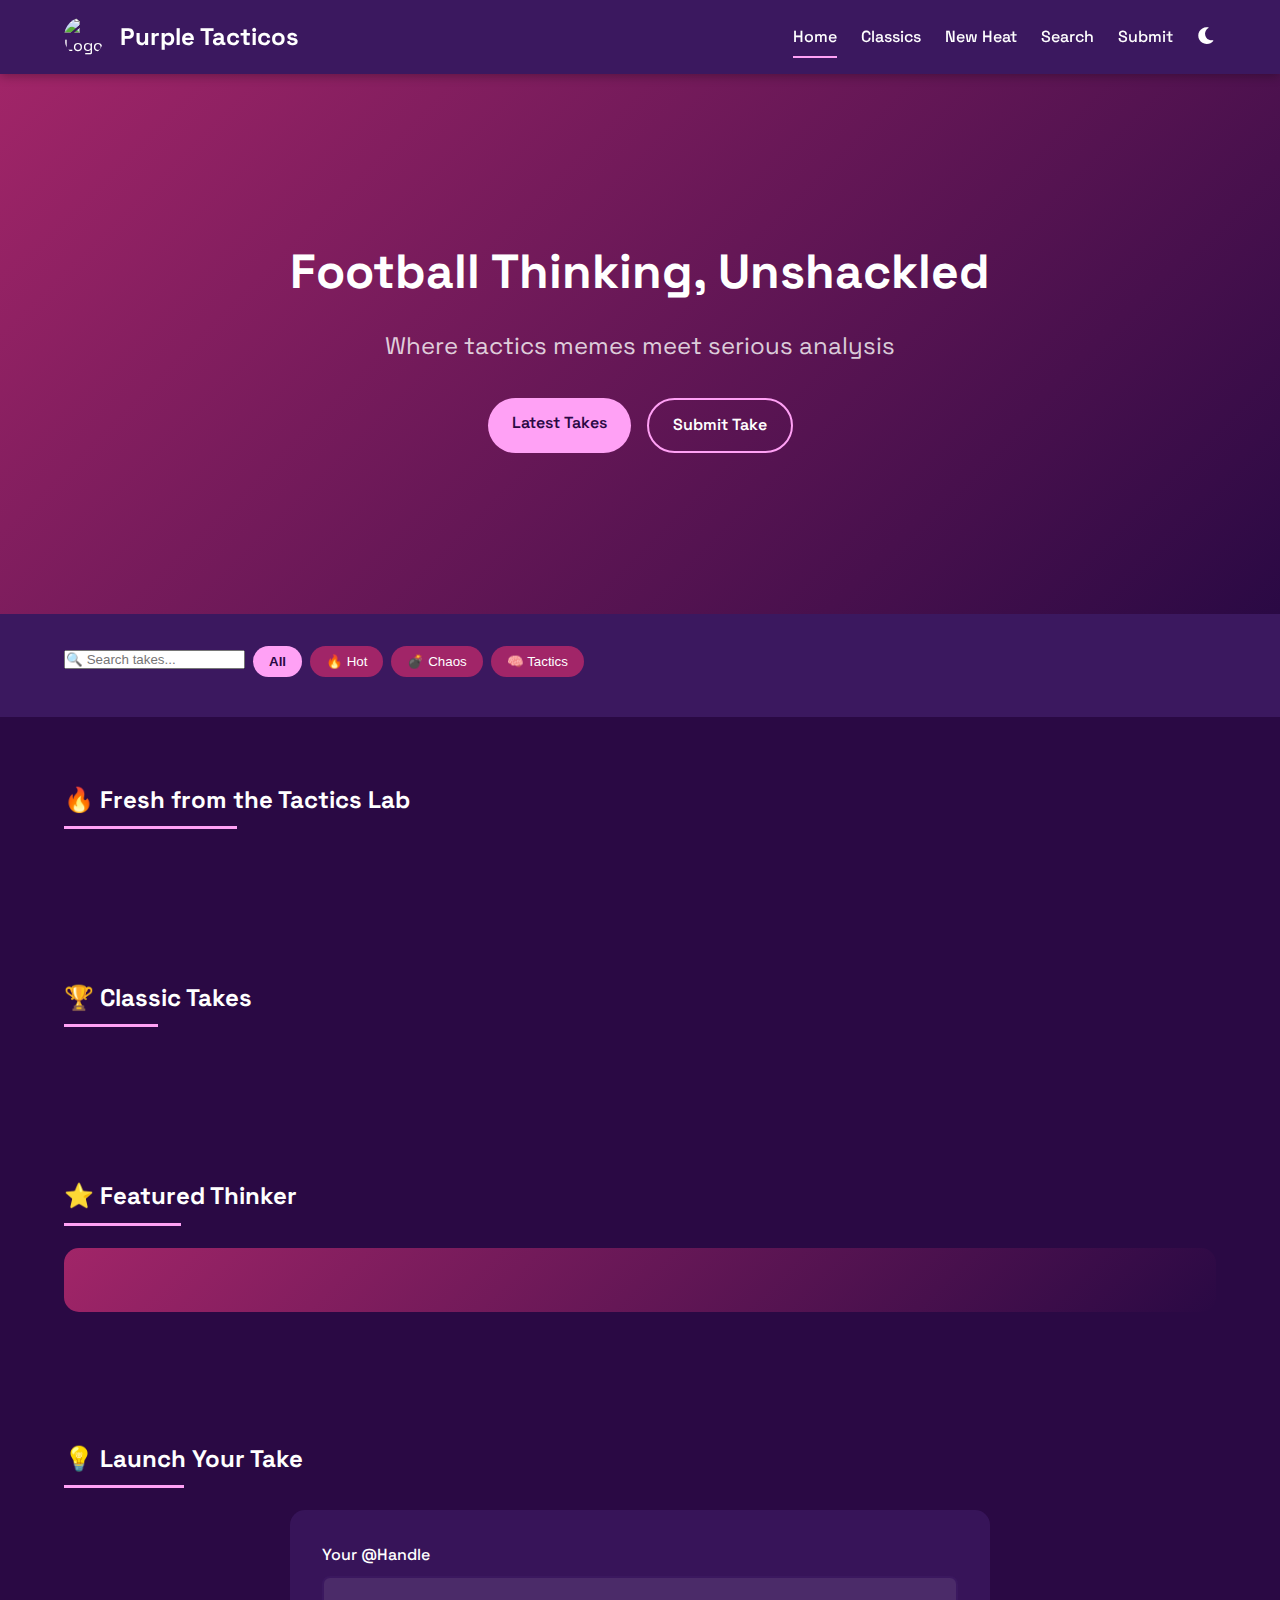
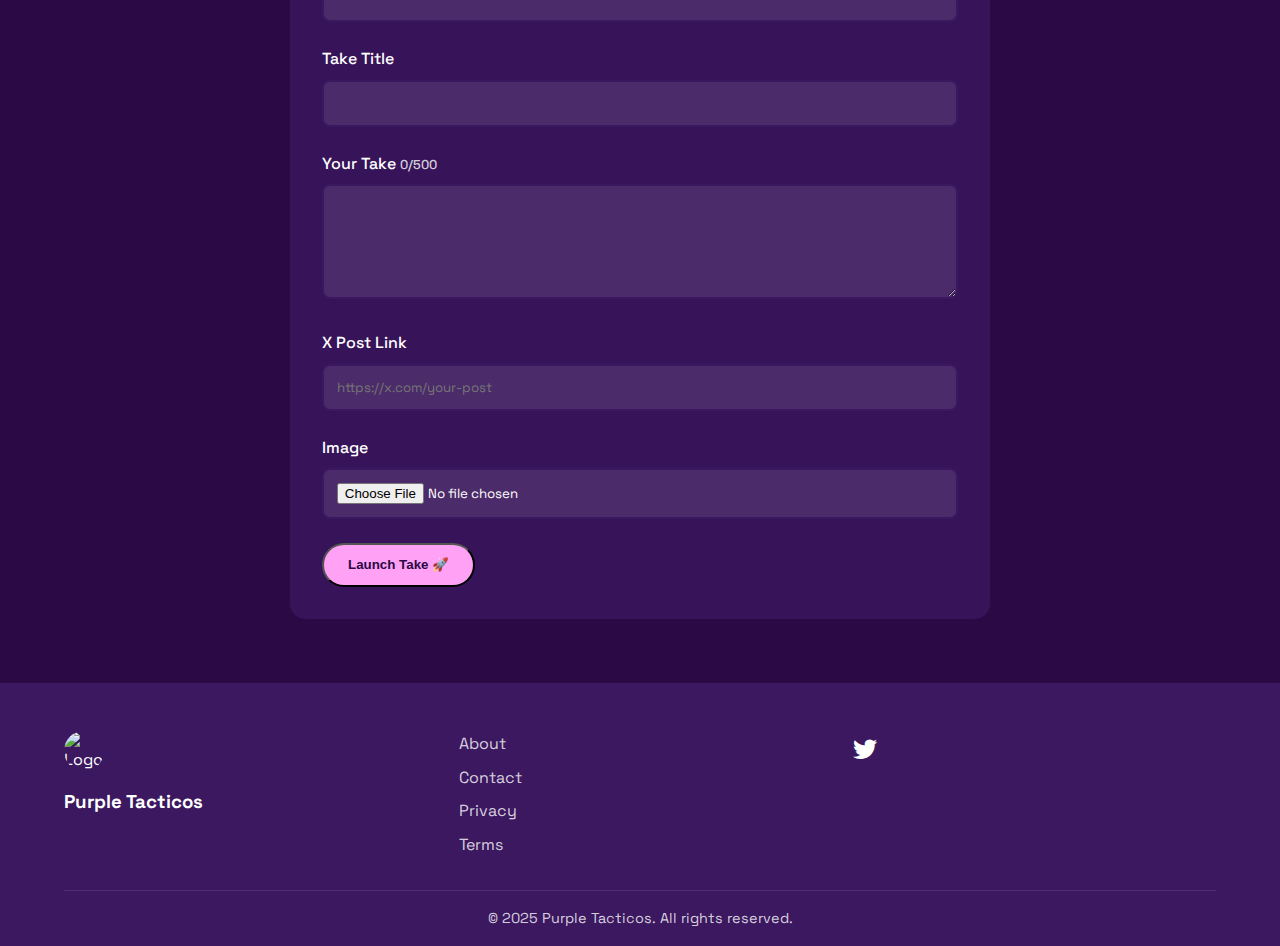
==== index.html @ e6c4b51d "💜 Initial website launch" ====
<!DOCTYPE html>
<html lang="en">
<head>
    <meta charset="UTF-8">
    <meta name="viewport" content="width=device-width, initial-scale=1.0">
    <title>Purple Tacticos | Football Thinking, Unshackled</title>
    <link rel="stylesheet" href="styles/main.css">
    <link href="https://fonts.googleapis.com/css2?family=Space+Grotesk:wght@300;400;500;600;700&display=swap" rel="stylesheet">
    <link rel="stylesheet" href="https://cdnjs.cloudflare.com/ajax/libs/font-awesome/6.0.0/css/all.min.css">
    <script src="https://cdnjs.cloudflare.com/ajax/libs/dompurify/3.0.5/purify.min.js"></script>
</head>
<body>
    <header>
        <nav class="nav-bar">
            <div class="brand">
                <img src="https://i.pinimg.com/736x/c7/92/2b/c7922bbec96f996d9eded7837d324ff2.jpg" alt="Logo" class="logo">
                <h1>Purple Tacticos</h1>
            </div>
            <div class="nav-links">
                <a href="#" class="active">Home</a>
                <a href="#old-articles">Classics</a>
                <a href="#new-heat">New Heat</a>
                <a href="search.html">Search</a>
                <a href="#submit-take">Submit</a>
                <button id="darkModeToggle" aria-label="Toggle Dark Mode">
                    <i class="fas fa-moon"></i>
                </button>
            </div>
        </nav>
    </header>
    
    <main>
        <section class="hero">
            <div class="hero-content">
                <h2>Football Thinking, Unshackled</h2>
                <p>Where tactics memes meet serious analysis</p>
                <div class="hero-buttons">
                    <a href="#new-heat" class="btn primary">Latest Takes</a>
                    <a href="#submit-take" class="btn secondary">Submit Take</a>
                </div>
            </div>
        </section>
        
        <section class="filters">
            <div class="nav-filters">
                <div class="search-bar">
                    <input type="text" id="searchInput" placeholder="🔍 Search takes...">
                </div>
                <button class="filter-btn active" data-category="all">All</button>
                <button class="filter-btn" data-category="hot">🔥 Hot</button>
                <button class="filter-btn" data-category="controversial">💣 Chaos</button>
                <button class="filter-btn" data-category="tactical">🧠 Tactics</button>
            </div>
        </section>
        
        <section id="new-heat" class="section-container">
            <h2>🔥 Fresh from the Tactics Lab</h2>
            <div id="hotTakes" class="article-grid"></div>
            <div id="hotTakesEmpty" class="empty-state">No spicy takes found! Be the first 🔥</div>
        </section>
        
        <section id="old-articles" class="section-container">
            <h2>🏆 Classic Takes</h2>
            <div id="classicTakes" class="article-grid"></div>
            <div id="classicTakesEmpty" class="empty-state">No legendary takes yet. Make history! 🏆</div>
        </section>
        
        <section id="featured-thinker" class="section-container">
            <h2>⭐ Featured Thinker</h2>
            <div class="featured-thinker"></div>
        </section>
        
        <section id="submit-take" class="section-container">
            <h2>💡 Launch Your Take</h2>
            <form class="take-form">
                <div class="form-group">
                    <label for="takeName">Your @Handle</label>
                    <input type="text" id="takeName" required>
                </div>
                <div class="form-group">
                    <label for="takeTitle">Take Title</label>
                    <input type="text" id="takeTitle" required>
                </div>
                <div class="form-group">
                    <label for="takeContent">Your Take <span id="charCount" class="char-counter">0/500</span></label>
                    <textarea id="takeContent" rows="5" required maxlength="500"></textarea>
                </div>
                <div class="form-group">
                    <label for="xPostLink">X Post Link</label>
                    <input type="url" id="xPostLink" placeholder="https://x.com/your-post">
                </div>
                <div class="form-group">
                    <label for="takeImage">Image</label>
                    <input type="file" id="takeImage" accept="image/*">
                    <div class="image-preview-container"></div>
                </div>
                <button type="submit" class="btn primary">Launch Take 🚀</button>
            </form>
        </section>
    </main>

    <div id="toast" class="toast-hidden">Take launched! 🚀</div>

    <footer>
        <div class="footer-content">
            <div class="footer-brand">
                <img src="https://i.pinimg.com/736x/c7/92/2b/c7922bbec96f996d9eded7837d324ff2.jpg" alt="Logo" class="logo">
                <h3>Purple Tacticos</h3>
            </div>
            <div class="footer-links">
                <a href="#">About</a>
                <a href="#">Contact</a>
                <a href="#">Privacy</a>
                <a href="#">Terms</a>
            </div>
            <div class="social-links">
                <a href="#" aria-label="Twitter"><i class="fab fa-twitter"></i></a>
            </div>
        </div>
        <div class="copyright">
            <p>&copy; 2025 Purple Tacticos. All rights reserved.</p>
        </div>
    </footer>

    <script src="scripts/app.js"></script>
    <script async src="https://platform.twitter.com/widgets.js" charset="utf-8"></script>
</body>
</html>
---- styles/main.css ----
:root {
    --purple-dark: #2A0944;
    --purple-medium: #3B185F;
    --purple-accent: #A12568;
    --neon-pink: #FFA1F5;
    --text-primary: #FFFFFF;
    --text-secondary: rgba(255, 255, 255, 0.8);
    --card-bg: rgba(59, 24, 95, 0.8);
    --font-main: 'Space Grotesk', sans-serif;
    --transition: all 0.3s ease;
}

* {
    margin: 0;
    padding: 0;
    box-sizing: border-box;
}

body {
    font-family: var(--font-main);
    background: var(--purple-dark);
    color: var(--text-primary);
    line-height: 1.6;
}

/* Header Styles */
.nav-bar {
    display: flex;
    justify-content: space-between;
    align-items: center;
    padding: 1rem 5%;
    background: var(--purple-medium);
    position: sticky;
    top: 0;
    z-index: 1000;
    box-shadow: 0 2px 10px rgba(0, 0, 0, 0.3);
}

.brand {
    display: flex;
    align-items: center;
    gap: 1rem;
}

.logo {
    width: 40px;
    height: 40px;
    border-radius: 50%;
    object-fit: cover;
}

.brand h1 {
    font-size: 1.5rem;
    font-weight: 700;
}

.nav-links {
    display: flex;
    align-items: center;
    gap: 1.5rem;
}

.nav-links a {
    color: var(--text-primary);
    text-decoration: none;
    font-weight: 500;
    transition: var(--transition);
    position: relative;
    padding: 0.5rem 0;
}

.nav-links a:after {
    content: '';
    position: absolute;
    bottom: 0;
    left: 0;
    width: 0;
    height: 2px;
    background: var(--neon-pink);
    transition: var(--transition);
}

.nav-links a:hover:after, 
.nav-links a.active:after {
    width: 100%;
}

#darkModeToggle {
    background: transparent;
    border: none;
    color: var(--text-primary);
    cursor: pointer;
    font-size: 1.2rem;
}

/* Hero Section */
.hero {
    height: 60vh;
    background: linear-gradient(135deg, var(--purple-accent) 0%, var(--purple-dark) 100%);
    display: flex;
    align-items: center;
    justify-content: center;
    text-align: center;
    padding: 2rem;
}

.hero-content h2 {
    font-size: 3rem;
    margin-bottom: 1rem;
}

.hero-content p {
    font-size: 1.5rem;
    margin-bottom: 2rem;
    color: var(--text-secondary);
}

.hero-buttons {
    display: flex;
    justify-content: center;
    gap: 1rem;
}

/* Button Styles */
.btn {
    padding: 0.8rem 1.5rem;
    border-radius: 30px;
    text-decoration: none;
    font-weight: 600;
    transition: var(--transition);
    display: inline-block;
}

.btn.primary {
    background: var(--neon-pink);
    color: var(--purple-dark);
}

.btn.secondary {
    background: transparent;
    color: var(--text-primary);
    border: 2px solid var(--neon-pink);
}

.btn:hover {
    transform: translateY(-3px);
    box-shadow: 0 5px 15px rgba(0, 0, 0, 0.3);
}

/* Section Styling */
.section-container {
    padding: 4rem 5%;
}

.section-container h2 {
    margin-bottom: 2rem;
    position: relative;
    display: inline-block;
}

.section-container h2:after {
    content: '';
    position: absolute;
    bottom: -10px;
    left: 0;
    width: 50%;
    height: 3px;
    background: var(--neon-pink);
}

/* Filters */
.filters {
    padding: 2rem 5%;
    background: var(--purple-medium);
}

.filters h3 {
    margin-bottom: 1rem;
}

.nav-filters {
    display: flex;
    gap: 0.5rem;
    overflow-x: auto;
    padding-bottom: 0.5rem;
}

.filter-btn {
    background: var(--purple-accent);
    color: var(--text-primary);
    border: none;
    padding: 0.5rem 1rem;
    border-radius: 20px;
    cursor: pointer;
    white-space: nowrap;
    transition: var(--transition);
}

.filter-btn.active {
    background: var(--neon-pink);
    color: var(--purple-dark);
    font-weight: bold;
}

/* Article Grid */
.article-grid {
    display: grid;
    grid-template-columns: repeat(auto-fill, minmax(300px, 1fr));
    gap: 2rem;
}

.article-card {
    background: var(--card-bg);
    border-radius: 15px;
    overflow: hidden;
    transition: var(--transition);
    box-shadow: 0 5px 15px rgba(0, 0, 0, 0.2);
}

.article-card:hover {
    transform: translateY(-5px);
    box-shadow: 0 10px 20px rgba(0, 0, 0, 0.3);
}

.article-image {
    width: 100%;
    height: 200px;
    object-fit: cover;
}

.article-content {
    padding: 1.5rem;
}

.article-title {
    font-size: 1.5rem;
    margin-bottom: 0.5rem;
}

.article-excerpt {
    color: var(--text-secondary);
    margin-bottom: 1rem;
}

.article-meta {
    display: flex;
    justify-content: space-between;
    align-items: center;
    font-size: 0.9rem;
    color: var(--text-secondary);
}

/* Hot Take Meter */
.hot-take-meter {
    height: 8px;
    background: rgba(255, 255, 255, 0.2);
    border-radius: 4px;
    margin-top: 0.5rem;
    cursor: pointer;
    position: relative;
}

.score-bar {
    height: 100%;
    background: var(--neon-pink);
    border-radius: 4px;
    transition: width 0.3s ease;
}

.hot-take-meter.voted {
    cursor: not-allowed;
}

.hot-take-score {
    position: absolute;
    top: -20px;
    right: 0;
    font-size: 0.8rem;
    color: var(--neon-pink);
}

/* Featured Thinker */
.featured-thinker {
    background: linear-gradient(135deg, var(--purple-accent) 0%, var(--purple-dark) 100%);
    padding: 2rem;
    border-radius: 15px;
    display: grid;
    grid-template-columns: 1fr 3fr;
    gap: 2rem;
    align-items: center;
}

.thinker-image {
    width: 150px;
    height: 150px;
    border-radius: 50%;
    object-fit: cover;
    border: 3px solid var(--neon-pink);
}

.thinker-content h3 {
    font-size: 1.8rem;
    margin-bottom: 0.5rem;
}

.thinker-bio {
    margin-bottom: 1rem;
    color: var(--text-secondary);
}

.social-handle {
    color: var(--neon-pink);
    font-weight: 500;
}

/* Form Styling */
.take-form {
    background: var(--card-bg);
    padding: 2rem;
    border-radius: 15px;
    max-width: 700px;
    margin: 0 auto;
}

.form-group {
    margin-bottom: 1.5rem;
}

.form-group label {
    display: block;
    margin-bottom: 0.5rem;
    font-weight: 500;
}

.form-group input,
.form-group textarea {
    width: 100%;
    padding: 0.8rem;
    border-radius: 8px;
    border: 2px solid var(--purple-medium);
    background: rgba(255, 255, 255, 0.1);
    color: var(--text-primary);
    font-family: var(--font-main);
}

.form-group input:focus,
.form-group textarea:focus {
    outline: none;
    border-color: var(--neon-pink);
}

/* Footer */
footer {
    background: var(--purple-medium);
    padding: 3rem 5% 1rem;
}

.footer-content {
    display: grid;
    grid-template-columns: repeat(auto-fit, minmax(200px, 1fr));
    gap: 2rem;
    margin-bottom: 2rem;
}

.footer-brand {
    display: flex;
    flex-direction: column;
    align-items: flex-start;
    gap: 1rem;
}

.footer-links {
    display: flex;
    flex-direction: column;
    gap: 0.5rem;
}

.footer-links a {
    color: var(--text-secondary);
    text-decoration: none;
    transition: var(--transition);
}

.footer-links a:hover {
    color: var(--neon-pink);
}

.social-links {
    display: flex;
    gap: 1rem;
}

.social-links a {
    color: var(--text-primary);
    font-size: 1.5rem;
    transition: var(--transition);
}

.social-links a:hover {
    color: var(--neon-pink);
    transform: translateY(-3px);
}

.copyright {
    text-align: center;
    padding-top: 1rem;
    border-top: 1px solid rgba(255, 255, 255, 0.1);
    color: var(--text-secondary);
    font-size: 0.9rem;
}

/* Light Mode */
body.light-mode {
    --purple-dark: #f0e6fa;
    --purple-medium: #dac3f8;
    --purple-accent: #A12568;
    --neon-pink: #A12568;
    --text-primary: #2A0944;
    --text-secondary: rgba(42, 9, 68, 0.8);
    --card-bg: rgba(218, 195, 248, 0.8);
}

/* Search Page Specific */
.search-page .hero {
    height: 40vh;
}

.advanced-search {
    max-width: 800px;
    margin: 0 auto;
}

.search-filters {
    display: grid;
    grid-template-columns: repeat(auto-fit, minmax(200px, 1fr));
    gap: 1rem;
    margin-top: 1rem;
}

.search-filters select {
    width: 100%;
    padding: 0.8rem;
    border-radius: 8px;
    background: var(--card-bg);
    color: var(--text-primary);
    border: 2px solid var(--purple-accent);
}

.loading-spinner {
    display: none;
    width: 40px;
    height: 40px;
    border: 4px solid var(--neon-pink);
    border-top-color: transparent;
    border-radius: 50%;
    animation: spin 1s linear infinite;
    margin: 2rem auto;
}

@keyframes spin {
    to { transform: rotate(360deg); }
}

/* Enhanced Tweet Embed */
.twitter-tweet {
    margin: 1rem 0 !important;
    width: 100% !important;
}

/* Image Upload Preview */
.image-preview-container {
    position: relative;
    margin: 1rem 0;
}

.image-preview {
    max-width: 100%;
    border-radius: 8px;
    border: 2px dashed var(--neon-pink);
}

.remove-image {
    position: absolute;
    top: 10px;
    right: 10px;
    background: var(--neon-pink);
    color: var(--purple-dark);
    border: none;
    border-radius: 50%;
    width: 24px;
    height: 24px;
    cursor: pointer;
    font-weight: bold;
}

/* Empty states */
.empty-state {
    text-align: center;
    padding: 2rem;
    color: var(--text-secondary);
    font-style: italic;
    display: none;
}

.char-counter {
    font-size: 0.8rem;
    text-align: right;
    color: var(--text-secondary);
}

/* Toast Notifications */
#toast {
    position: fixed;
    bottom: 20px;
    left: 50%;
    transform: translateX(-50%);
    background: var(--neon-pink);
    color: var(--purple-dark);
    padding: 1rem 2rem;
    border-radius: 30px;
    font-weight: 600;
    box-shadow: 0 5px 15px rgba(0,0,0,0.3);
    opacity: 0;
    transition: opacity 0.3s ease;
    z-index: 1000;
}

#toast.toast-hidden {
    opacity: 0;
    pointer-events: none;
}

/* Mobile Responsive */
@media (max-width: 768px) {
    .nav-bar {
        flex-direction: column;
        padding: 1rem;
    }
    
    .brand {
        margin-bottom: 1rem;
    }
    
    .nav-links {
        width: 100%;
        justify-content: space-between;
    }
    
    .hero-content h2 {
        font-size: 2rem;
    }
    
    .hero-content p {
        font-size: 1.2rem;
    }
    
    .featured-thinker {
        grid-template-columns: 1fr;
        text-align: center;
    }
    
    .thinker-image {
        margin: 0 auto;
    }

    .search-filters {
        grid-template-columns: 1fr;
    }
}
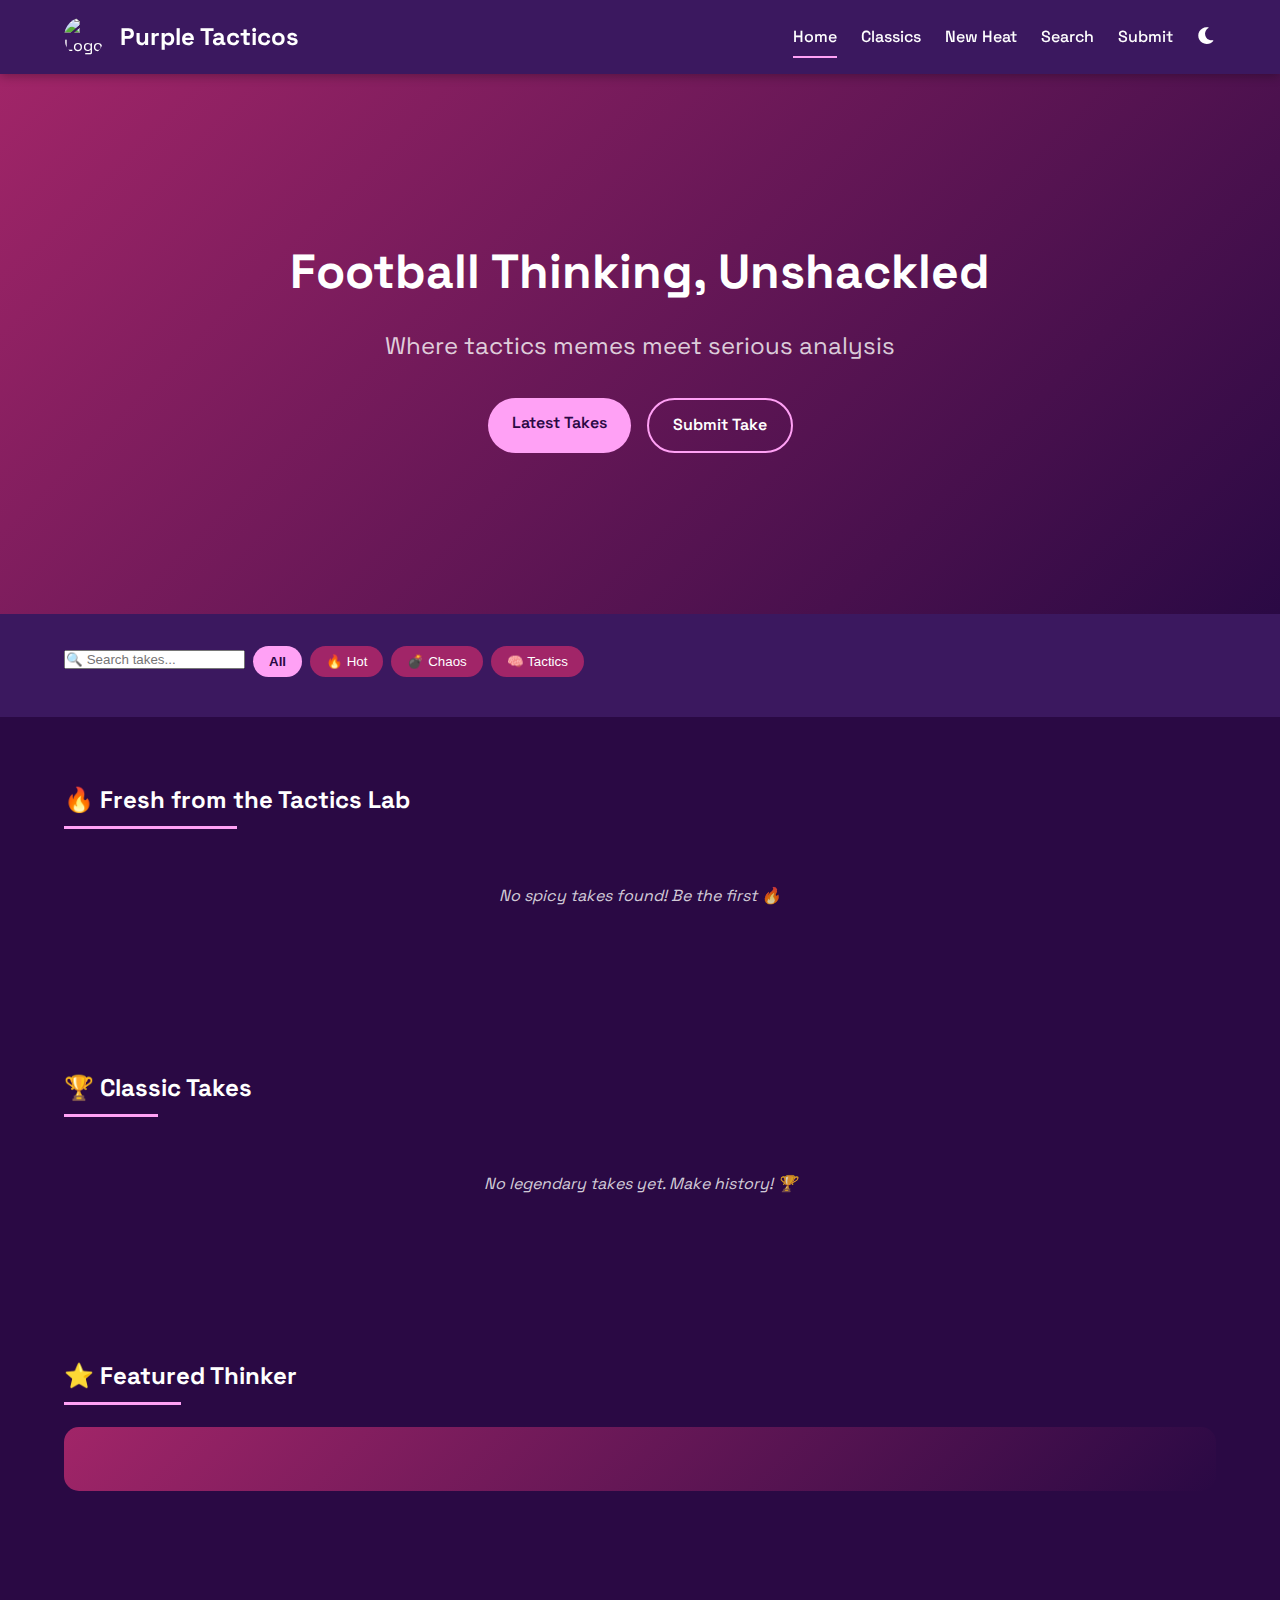
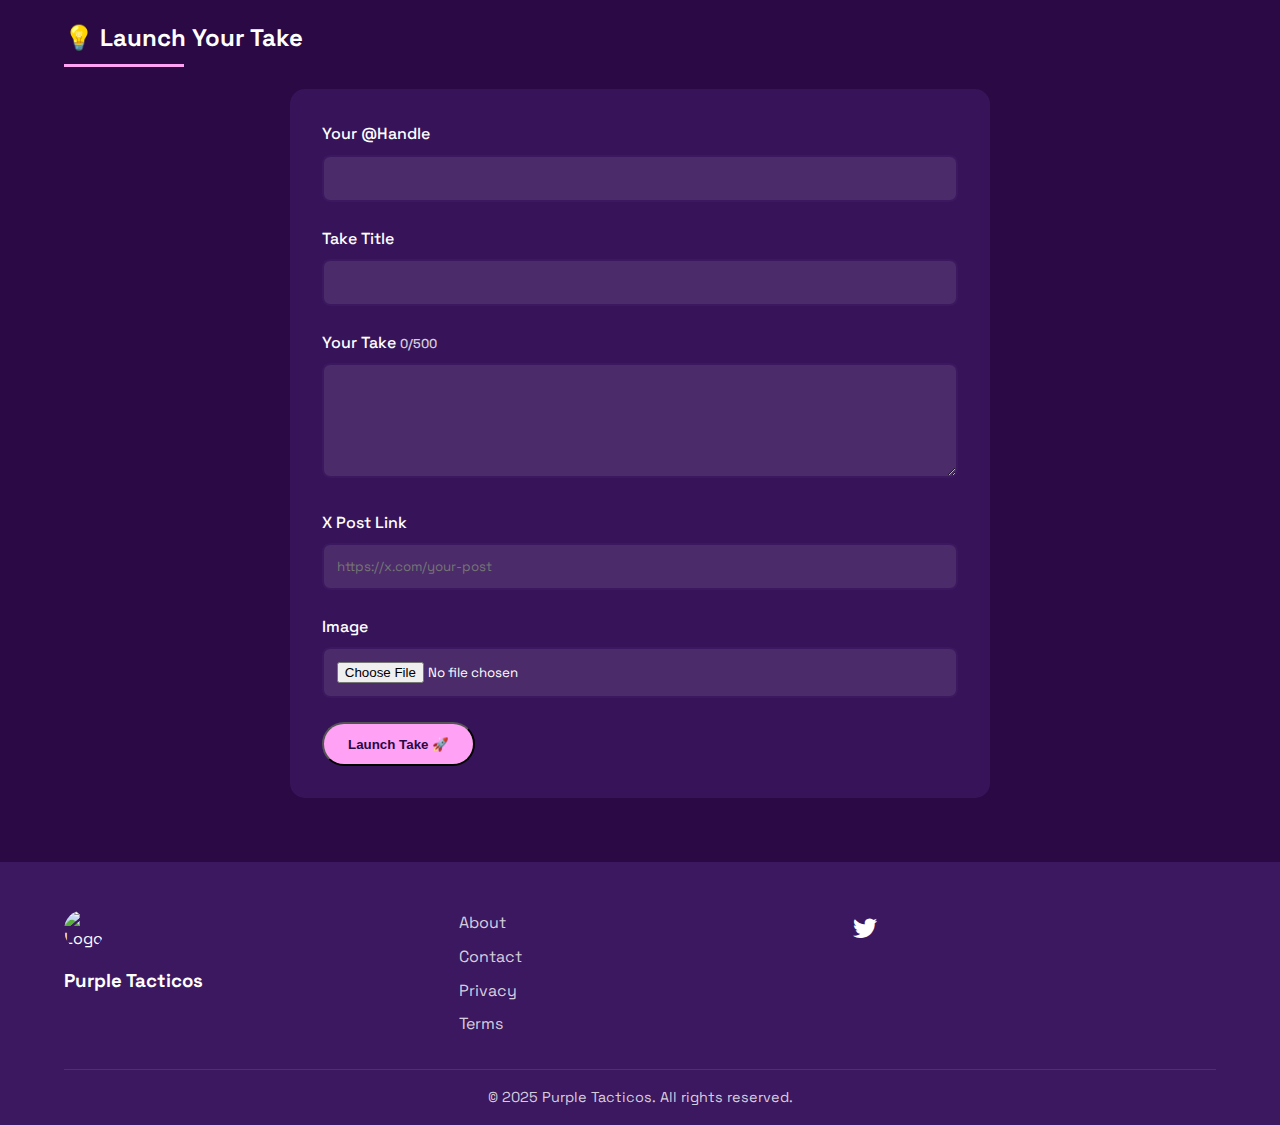
==== commit ce242be9: "Update index.html" ====
--- a/index.html
+++ b/index.html
@@ -8,6 +8,12 @@
     <link href="https://fonts.googleapis.com/css2?family=Space+Grotesk:wght@300;400;500;600;700&display=swap" rel="stylesheet">
     <link rel="stylesheet" href="https://cdnjs.cloudflare.com/ajax/libs/font-awesome/6.0.0/css/all.min.css">
     <script src="https://cdnjs.cloudflare.com/ajax/libs/dompurify/3.0.5/purify.min.js"></script>
+    <script src="https://cdn.jsdelivr.net/npm/@supabase/supabase-js@2"></script>
+<script>
+  const SUPABASE_URL = 'YOUR_SUPABASE_URL';
+  const SUPABASE_KEY = 'YOUR_SUPABASE_ANON_KEY';
+  const supabase = createClient(SUPABASE_URL, SUPABASE_KEY);
+</script>
 </head>
 <body>
     <header>
@@ -114,7 +120,9 @@
                 <a href="#">Terms</a>
             </div>
             <div class="social-links">
-                <a href="#" aria-label="Twitter"><i class="fab fa-twitter"></i></a>
+                <a href="https://twitter.com/PurpleTacticos" aria-label="Twitter" target="_blank" rel="noopener noreferrer">
+  <i class="fab fa-twitter"></i>
+</a>
             </div>
         </div>
         <div class="copyright">
@@ -125,4 +133,4 @@
     <script src="scripts/app.js"></script>
     <script async src="https://platform.twitter.com/widgets.js" charset="utf-8"></script>
 </body>
-</html>+</html>
--- a/styles/main.css
+++ b/styles/main.css
@@ -566,4 +566,28 @@
     .search-filters {
         grid-template-columns: 1fr;
     }
+
+    /* Add to existing styles */
+.hot-take-meter {
+    cursor: pointer;
+    transition: transform 0.2s;
+  }
+  
+  .hot-take-meter:hover {
+    transform: scale(1.05);
+  }
+  
+  .hot-take-meter.voted {
+    cursor: not-allowed;
+    opacity: 0.7;
+  }
+  
+  /* Add to empty states */
+  .empty-state {
+    display: none;
+    padding: 2rem;
+    text-align: center;
+    color: var(--text-secondary);
+    font-style: italic;
+  }
 }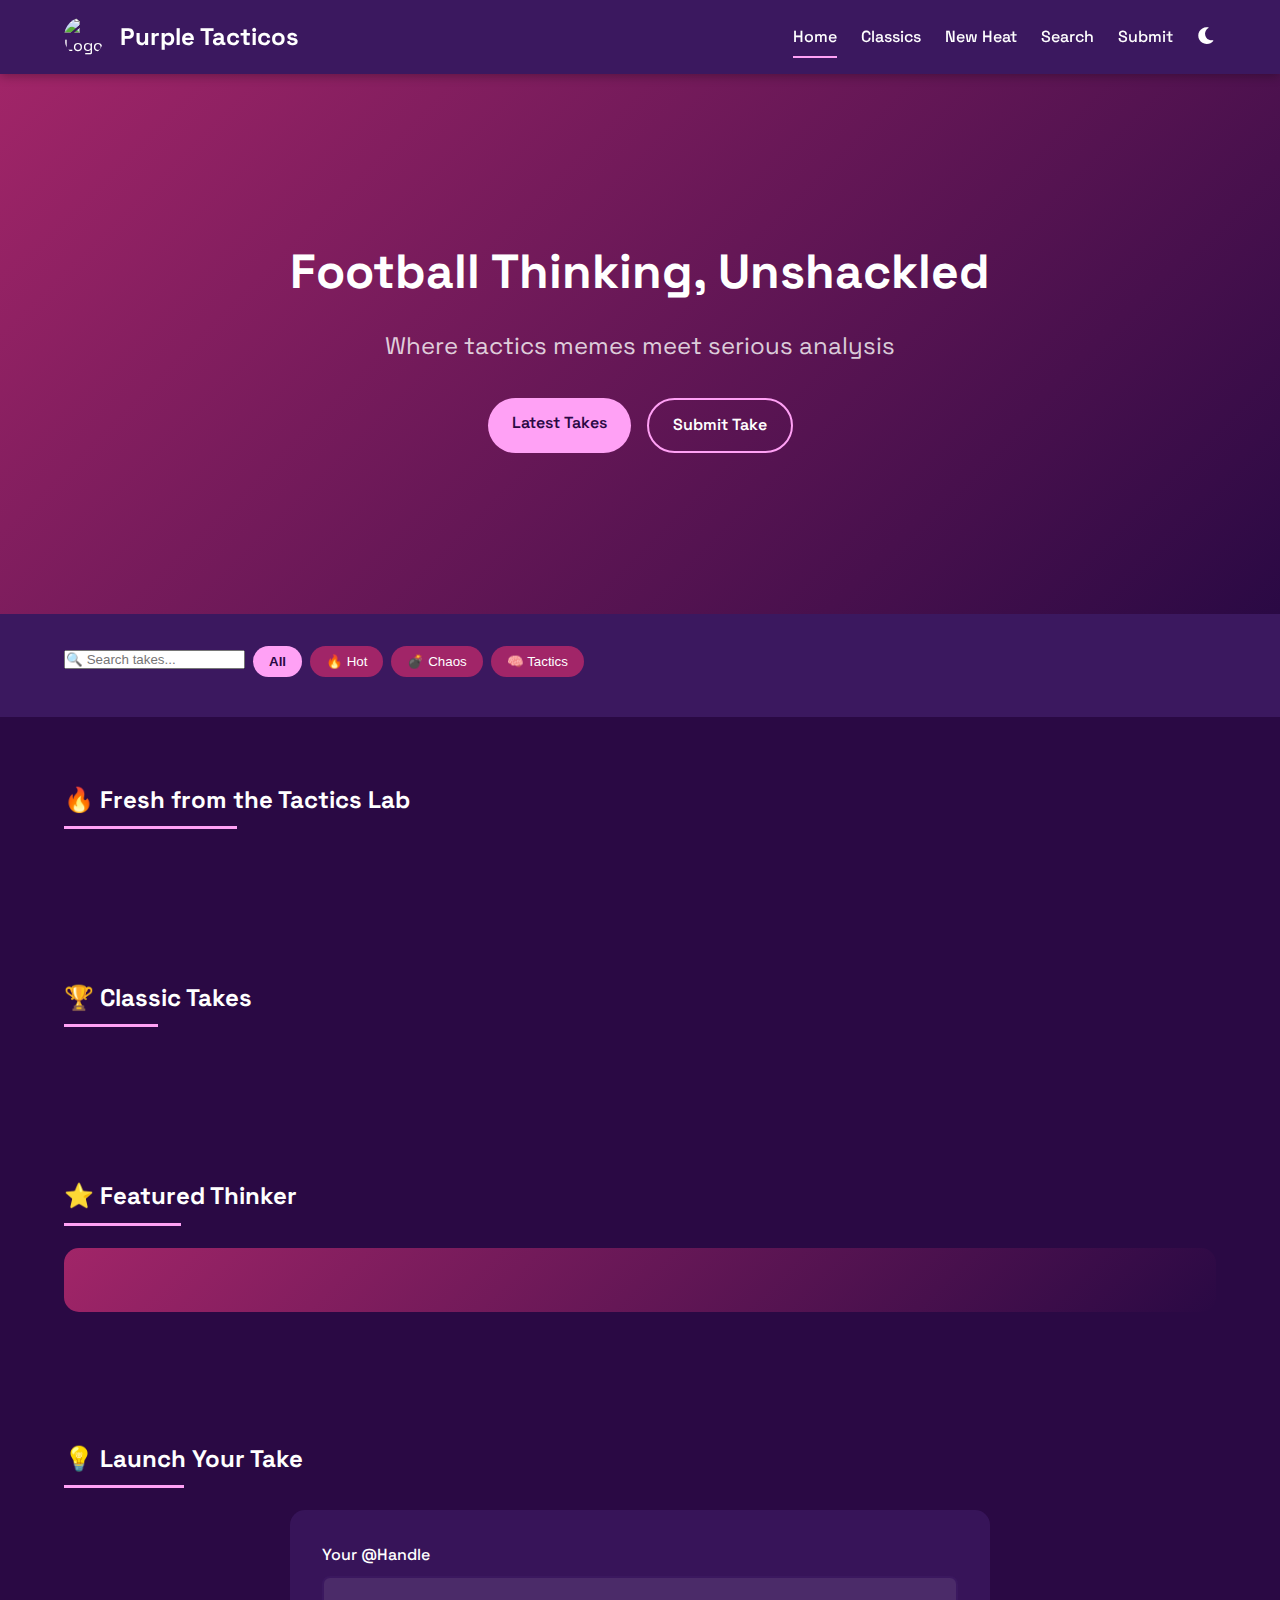
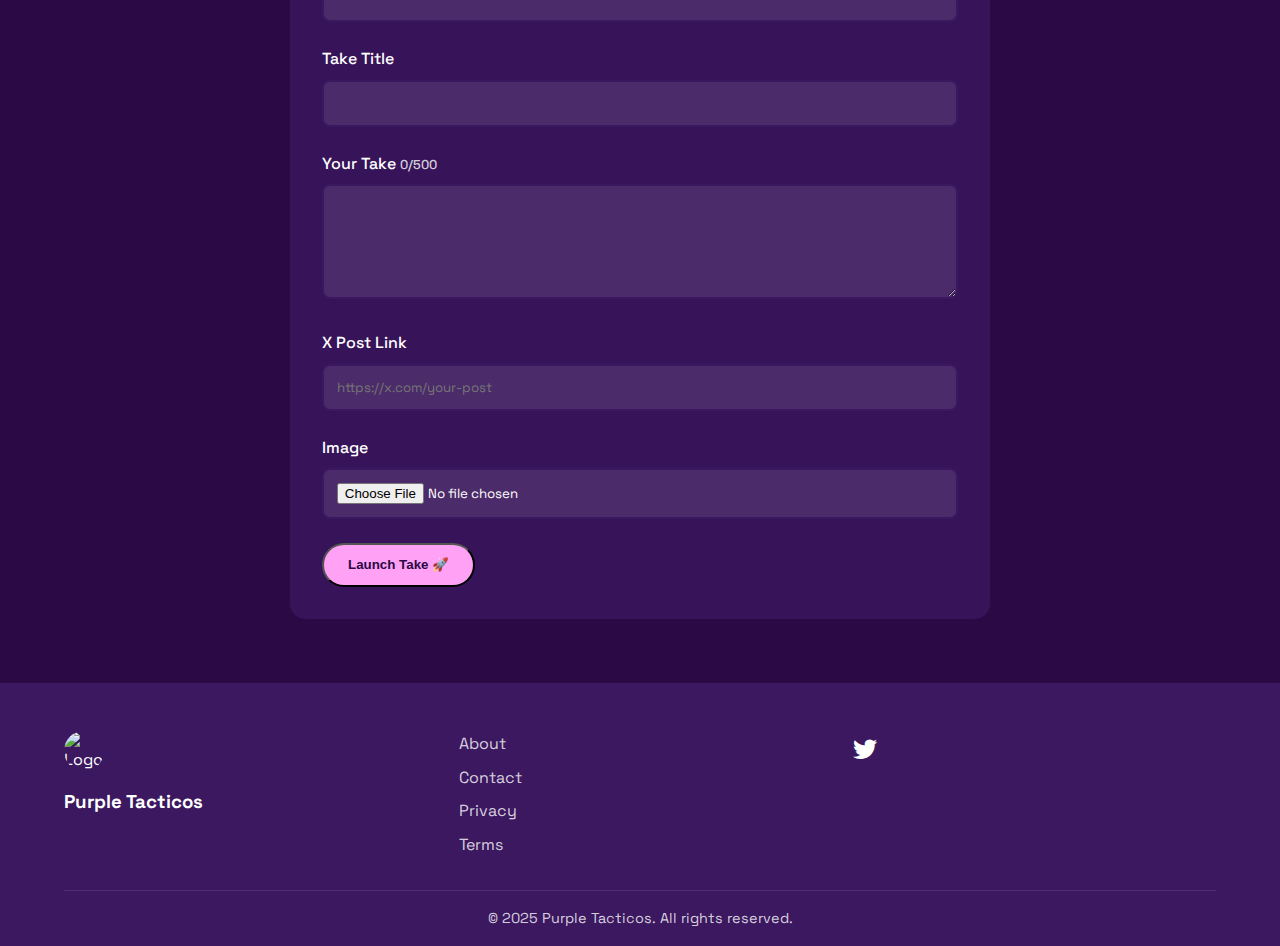
==== commit 107ae898: "Update index.html" ====
--- a/index.html
+++ b/index.html
@@ -8,10 +8,10 @@
     <link href="https://fonts.googleapis.com/css2?family=Space+Grotesk:wght@300;400;500;600;700&display=swap" rel="stylesheet">
     <link rel="stylesheet" href="https://cdnjs.cloudflare.com/ajax/libs/font-awesome/6.0.0/css/all.min.css">
     <script src="https://cdnjs.cloudflare.com/ajax/libs/dompurify/3.0.5/purify.min.js"></script>
-    <script src="https://cdn.jsdelivr.net/npm/@supabase/supabase-js@2"></script>
+     <script src="https://cdn.jsdelivr.net/npm/@supabase/supabase-js@2"></script>
 <script>
-  const SUPABASE_URL = 'YOUR_SUPABASE_URL';
-  const SUPABASE_KEY = 'YOUR_SUPABASE_ANON_KEY';
+  const SUPABASE_URL = 'https://zlgdklqjaomnlfteairf.supabase.co';
+  const SUPABASE_KEY = 'eyJhbGciOiJIUzI1NiIsInR5cCI6IkpXVCJ9.eyJpc3MiOiJzdXBhYmFzZSIsInJlZiI6InpsZ2RrbHFqYW9tbmxmdGVhaXJmIiwicm9sZSI6ImFub24iLCJpYXQiOjE3NDQwNjMxODQsImV4cCI6MjA1OTYzOTE4NH0.UlpTet57p8RZcmJ5ULf2TCFVG_rTubx7rLHRTHRFRn8';
   const supabase = createClient(SUPABASE_URL, SUPABASE_KEY);
 </script>
 </head>
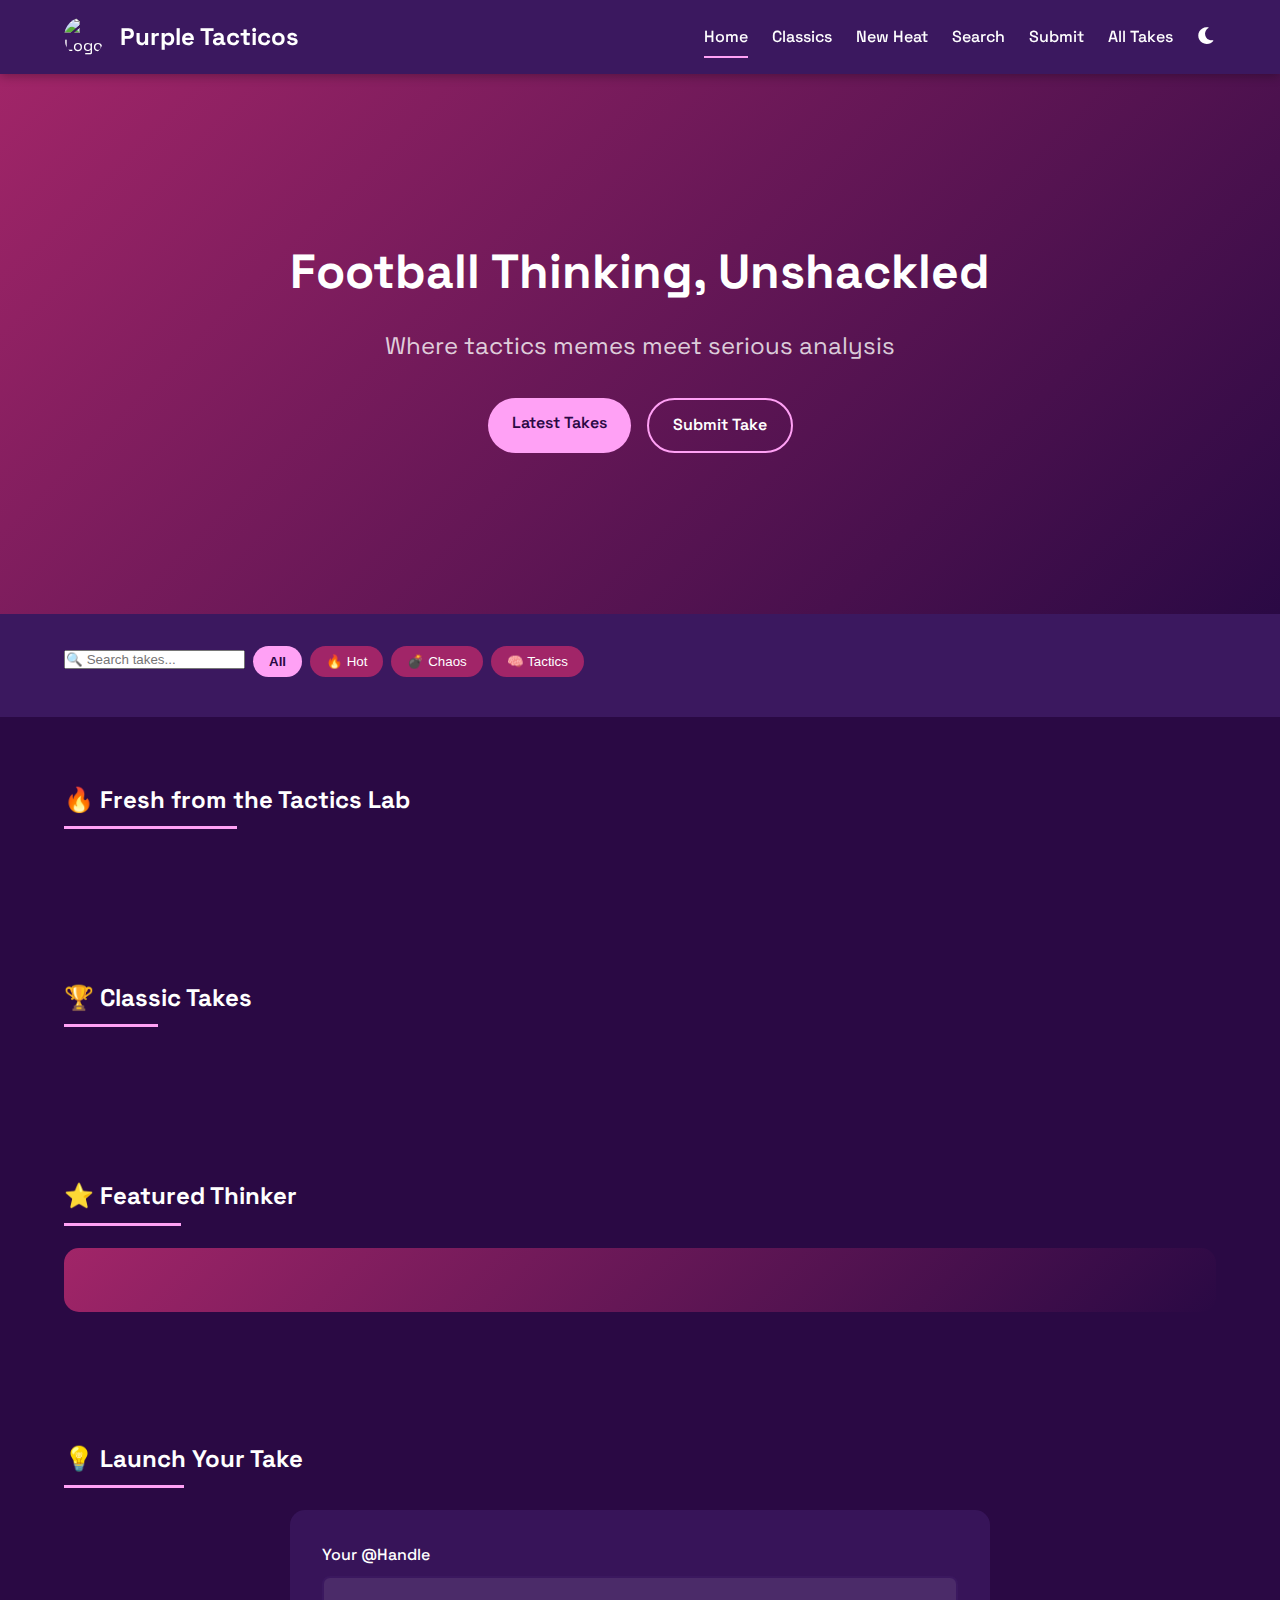
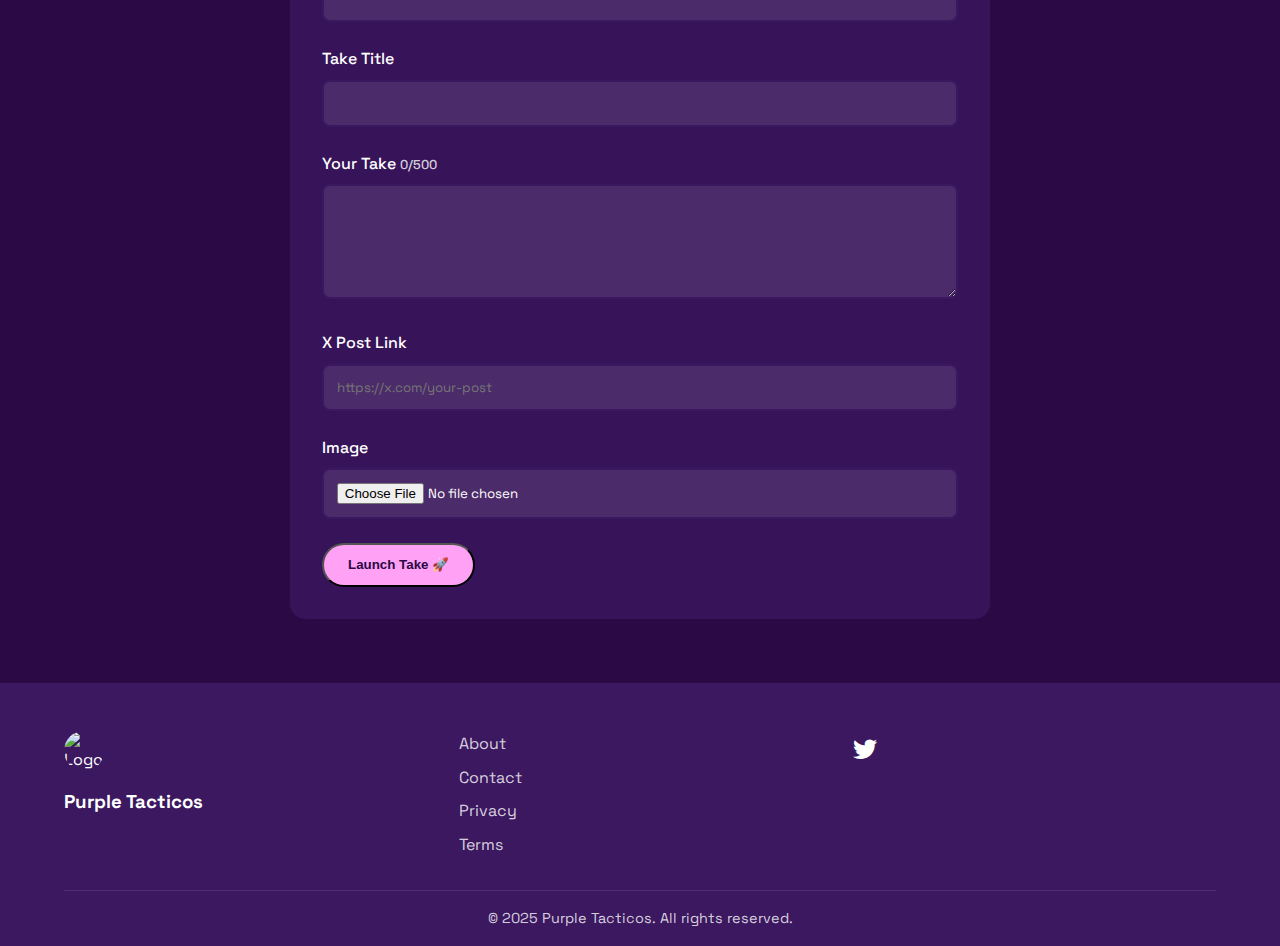
==== commit 414dd123: "Update index.html" ====
--- a/index.html
+++ b/index.html
@@ -28,6 +28,7 @@
                 <a href="#new-heat">New Heat</a>
                 <a href="search.html">Search</a>
                 <a href="#submit-take">Submit</a>
+                <a href="all-takes.html">All Takes</a>
                 <button id="darkModeToggle" aria-label="Toggle Dark Mode">
                     <i class="fas fa-moon"></i>
                 </button>
--- a/styles/main.css
+++ b/styles/main.css
@@ -590,4 +590,62 @@
     color: var(--text-secondary);
     font-style: italic;
   }
-}+
+    /* Add to existing styles */
+.loading-states {
+    position: relative;
+}
+
+.mini-spinner {
+    width: 20px;
+    height: 20px;
+    border: 3px solid var(--neon-pink);
+    border-top-color: transparent;
+    border-radius: 50%;
+    animation: spin 0.8s linear infinite;
+    margin: 0 auto;
+}
+
+.verified-badge {
+    background: var(--neon-pink);
+    color: var(--purple-dark);
+    padding: 2px 8px;
+    border-radius: 12px;
+    font-size: 0.7rem;
+    margin-left: 8px;
+    display: inline-block;
+}
+
+.admin-tools {
+    position: absolute;
+    top: 10px;
+    right: 10px;
+    display: flex;
+    gap: 8px;
+}
+
+.report-button {
+    background: #ff4757;
+    color: white;
+    border: none;
+    padding: 4px 8px;
+    border-radius: 8px;
+    cursor: pointer;
+}
+
+.advanced-filters {
+    display: grid;
+    grid-template-columns: 1fr 2fr;
+    gap: 1rem;
+    margin-bottom: 2rem;
+}
+
+#searchAll {
+    width: 100%;
+    padding: 0.8rem;
+    border-radius: 8px;
+    background: var(--card-bg);
+    border: 2px solid var(--purple-accent);
+    color: var(--text-primary);
+}
+}
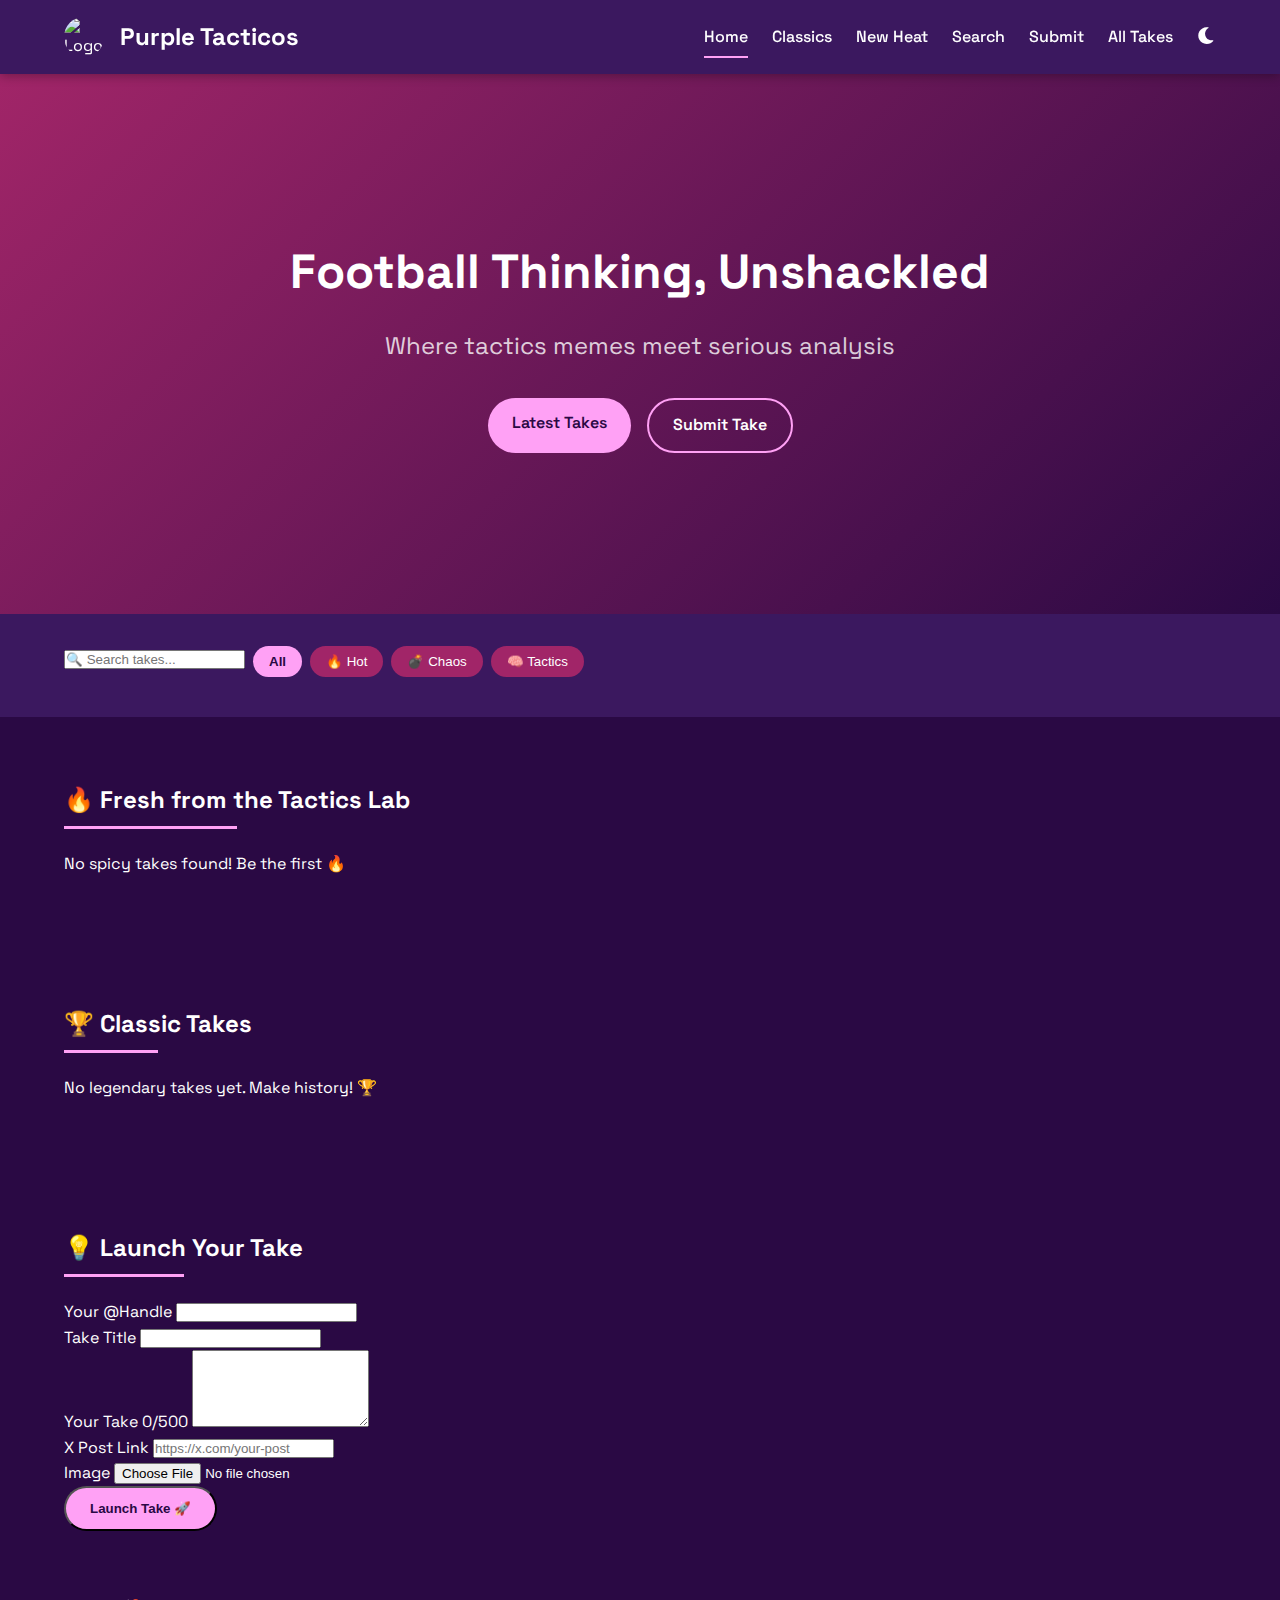
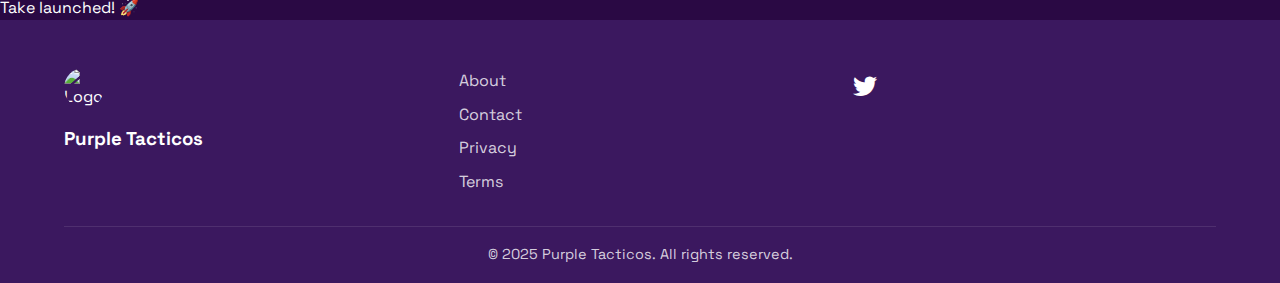
==== commit 9135ef65: "Update index.html" ====
--- a/index.html
+++ b/index.html
@@ -8,12 +8,12 @@
     <link href="https://fonts.googleapis.com/css2?family=Space+Grotesk:wght@300;400;500;600;700&display=swap" rel="stylesheet">
     <link rel="stylesheet" href="https://cdnjs.cloudflare.com/ajax/libs/font-awesome/6.0.0/css/all.min.css">
     <script src="https://cdnjs.cloudflare.com/ajax/libs/dompurify/3.0.5/purify.min.js"></script>
-     <script src="https://cdn.jsdelivr.net/npm/@supabase/supabase-js@2"></script>
-<script>
-  const SUPABASE_URL = 'https://zlgdklqjaomnlfteairf.supabase.co';
-  const SUPABASE_KEY = 'eyJhbGciOiJIUzI1NiIsInR5cCI6IkpXVCJ9.eyJpc3MiOiJzdXBhYmFzZSIsInJlZiI6InpsZ2RrbHFqYW9tbmxmdGVhaXJmIiwicm9sZSI6ImFub24iLCJpYXQiOjE3NDQwNjMxODQsImV4cCI6MjA1OTYzOTE4NH0.UlpTet57p8RZcmJ5ULf2TCFVG_rTubx7rLHRTHRFRn8';
-  const supabase = createClient(SUPABASE_URL, SUPABASE_KEY);
-</script>
+    <script src="https://cdn.jsdelivr.net/npm/@supabase/supabase-js@2"></script>
+    <script>
+        const SUPABASE_URL = 'https://zlgdklqjaomnlfteairf.supabase.co';
+        const SUPABASE_KEY = 'eyJhbGciOiJIUzI1NiIsInR5cCI6IkpXVCJ9.eyJpc3MiOiJzdXBhYmFzZSIsInJlZiI6InpsZ2RrbHFqYW9tbmxmdGVhaXJmIiwicm9sZSI6ImFub24iLCJpYXQiOjE3NDQwNjMxODQsImV4cCI6MjA1OTYzOTE4NH0.UlpTet57p8RZcmJ5ULf2TCFVG_rTubx7rLHRTHRFRn8';
+        const supabase = createClient(SUPABASE_URL, SUPABASE_KEY);
+    </script>
 </head>
 <body>
     <header>
@@ -72,11 +72,6 @@
             <div id="classicTakesEmpty" class="empty-state">No legendary takes yet. Make history! 🏆</div>
         </section>
         
-        <section id="featured-thinker" class="section-container">
-            <h2>⭐ Featured Thinker</h2>
-            <div class="featured-thinker"></div>
-        </section>
-        
         <section id="submit-take" class="section-container">
             <h2>💡 Launch Your Take</h2>
             <form class="take-form">
@@ -122,8 +117,8 @@
             </div>
             <div class="social-links">
                 <a href="https://twitter.com/PurpleTacticos" aria-label="Twitter" target="_blank" rel="noopener noreferrer">
-  <i class="fab fa-twitter"></i>
-</a>
+                    <i class="fab fa-twitter"></i>
+                </a>
             </div>
         </div>
         <div class="copyright">
--- a/styles/main.css
+++ b/styles/main.css
@@ -3,9 +3,11 @@
     --purple-medium: #3B185F;
     --purple-accent: #A12568;
     --neon-pink: #FFA1F5;
+    --trash-red: #FF4757;
     --text-primary: #FFFFFF;
     --text-secondary: rgba(255, 255, 255, 0.8);
     --card-bg: rgba(59, 24, 95, 0.8);
+    --comment-bg: rgba(42, 9, 68, 0.6);
     --font-main: 'Space Grotesk', sans-serif;
     --transition: all 0.3s ease;
 }
@@ -121,7 +123,7 @@
     gap: 1rem;
 }
 
-/* Button Styles */
+/* Buttons */
 .btn {
     padding: 0.8rem 1.5rem;
     border-radius: 30px;
@@ -147,7 +149,7 @@
     box-shadow: 0 5px 15px rgba(0, 0, 0, 0.3);
 }
 
-/* Section Styling */
+/* Sections */
 .section-container {
     padding: 4rem 5%;
 }
@@ -174,10 +176,6 @@
     background: var(--purple-medium);
 }
 
-.filters h3 {
-    margin-bottom: 1rem;
-}
-
 .nav-filters {
     display: flex;
     gap: 0.5rem;
@@ -250,103 +248,166 @@
     color: var(--text-secondary);
 }
 
-/* Hot Take Meter */
-.hot-take-meter {
-    height: 8px;
-    background: rgba(255, 255, 255, 0.2);
-    border-radius: 4px;
-    margin-top: 0.5rem;
+/* Voting System */
+.vote-container {
+    display: flex;
+    gap: 1rem;
+    margin: 1.5rem 0;
+}
+
+.meter {
+    flex: 1;
+    height: 40px;
+    border-radius: 20px;
+    overflow: hidden;
+    position: relative;
     cursor: pointer;
-    position: relative;
-}
-
-.score-bar {
+    transition: var(--transition);
+    box-shadow: inset 0 2px 5px rgba(0,0,0,0.2);
+}
+
+.hot-meter { 
+    background: rgba(255, 161, 245, 0.15); 
+    border: 1px solid var(--neon-pink);
+}
+
+.trash-meter { 
+    background: rgba(255, 71, 87, 0.15);
+    border: 1px solid var(--trash-red);
+}
+
+.meter .score-bar {
     height: 100%;
-    background: var(--neon-pink);
-    border-radius: 4px;
-    transition: width 0.3s ease;
-}
-
-.hot-take-meter.voted {
+    transition: width 0.5s ease;
+}
+
+.hot-meter .score-bar {
+    background: linear-gradient(90deg, var(--neon-pink), #ff6bff);
+}
+
+.trash-meter .score-bar {
+    background: linear-gradient(90deg, var(--trash-red), #ff6b6b);
+}
+
+.meter .score {
+    position: absolute;
+    top: 50%;
+    left: 50%;
+    transform: translate(-50%, -50%);
+    font-weight: 700;
+    font-size: 0.9rem;
+    color: white;
+    text-shadow: 0 1px 3px rgba(0,0,0,0.5);
+    z-index: 2;
+}
+
+.meter:hover {
+    transform: scale(1.03);
+}
+
+.meter.voted {
     cursor: not-allowed;
-}
-
-.hot-take-score {
-    position: absolute;
-    top: -20px;
-    right: 0;
-    font-size: 0.8rem;
-    color: var(--neon-pink);
-}
-
-/* Featured Thinker */
-.featured-thinker {
-    background: linear-gradient(135deg, var(--purple-accent) 0%, var(--purple-dark) 100%);
-    padding: 2rem;
-    border-radius: 15px;
-    display: grid;
-    grid-template-columns: 1fr 3fr;
-    gap: 2rem;
-    align-items: center;
-}
-
-.thinker-image {
-    width: 150px;
-    height: 150px;
-    border-radius: 50%;
-    object-fit: cover;
-    border: 3px solid var(--neon-pink);
-}
-
-.thinker-content h3 {
-    font-size: 1.8rem;
-    margin-bottom: 0.5rem;
-}
-
-.thinker-bio {
-    margin-bottom: 1rem;
-    color: var(--text-secondary);
-}
-
-.social-handle {
-    color: var(--neon-pink);
-    font-weight: 500;
-}
-
-/* Form Styling */
-.take-form {
-    background: var(--card-bg);
-    padding: 2rem;
-    border-radius: 15px;
-    max-width: 700px;
-    margin: 0 auto;
-}
-
-.form-group {
+    opacity: 0.8;
+}
+
+/* Comment System */
+.comments-section {
+    margin-top: 1.5rem;
+    border-top: 1px solid rgba(255,255,255,0.1);
+    padding-top: 1.5rem;
+}
+
+.comment-form {
+    display: flex;
+    gap: 0.8rem;
     margin-bottom: 1.5rem;
 }
 
-.form-group label {
-    display: block;
-    margin-bottom: 0.5rem;
-    font-weight: 500;
-}
-
-.form-group input,
-.form-group textarea {
-    width: 100%;
-    padding: 0.8rem;
+.comment-form input {
+    flex: 1;
+    background: rgba(255,255,255,0.1);
+    border: 2px solid var(--purple-medium);
+    padding: 0.8rem 1rem;
     border-radius: 8px;
-    border: 2px solid var(--purple-medium);
-    background: rgba(255, 255, 255, 0.1);
     color: var(--text-primary);
     font-family: var(--font-main);
-}
-
-.form-group input:focus,
-.form-group textarea:focus {
+    transition: var(--transition);
+}
+
+.comment-form input:focus {
     outline: none;
     border-color: var(--neon-pink);
+    background: rgba(255,255,255,0.15);
+}
+
+.comment-form button {
+    background: var(--purple-accent);
+    color: white;
+    border: none;
+    padding: 0 1.8rem;
+    border-radius: 8px;
+    cursor: pointer;
+    transition: var(--transition);
+    font-weight: 600;
+}
+
+.comment-form button:hover {
+    background: var(--neon-pink);
+    transform: translateY(-2px);
+}
+
+.comments-container {
+    display: flex;
+    flex-direction: column;
+    gap: 1rem;
+    max-height: 300px;
+    overflow-y: auto;
+    padding-right: 5px;
+}
+
+.comments-container::-webkit-scrollbar {
+    width: 5px;
+}
+
+.comments-container::-webkit-scrollbar-thumb {
+    background: var(--neon-pink);
+    border-radius: 10px;
+}
+
+.comment {
+    background: var(--comment-bg);
+    padding: 1.2rem;
+    border-radius: 10px;
+    animation: fadeIn 0.3s ease;
+}
+
+@keyframes fadeIn {
+    from { opacity: 0; transform: translateY(10px); }
+    to { opacity: 1; transform: translateY(0); }
+}
+
+.comment-header {
+    display: flex;
+    justify-content: space-between;
+    align-items: center;
+    margin-bottom: 0.8rem;
+    font-size: 0.85rem;
+}
+
+.comment-author {
+    font-weight: 600;
+    color: var(--neon-pink);
+}
+
+.comment-date {
+    color: var(--text-secondary);
+    font-size: 0.75rem;
+}
+
+.comment-content {
+    color: var(--text-primary);
+    line-height: 1.5;
+    font-size: 0.95rem;
 }
 
 /* Footer */
@@ -418,116 +479,20 @@
     --text-primary: #2A0944;
     --text-secondary: rgba(42, 9, 68, 0.8);
     --card-bg: rgba(218, 195, 248, 0.8);
-}
-
-/* Search Page Specific */
-.search-page .hero {
-    height: 40vh;
-}
-
-.advanced-search {
-    max-width: 800px;
-    margin: 0 auto;
-}
-
-.search-filters {
-    display: grid;
-    grid-template-columns: repeat(auto-fit, minmax(200px, 1fr));
-    gap: 1rem;
-    margin-top: 1rem;
-}
-
-.search-filters select {
-    width: 100%;
-    padding: 0.8rem;
-    border-radius: 8px;
-    background: var(--card-bg);
-    color: var(--text-primary);
-    border: 2px solid var(--purple-accent);
-}
-
-.loading-spinner {
-    display: none;
-    width: 40px;
-    height: 40px;
-    border: 4px solid var(--neon-pink);
-    border-top-color: transparent;
-    border-radius: 50%;
-    animation: spin 1s linear infinite;
-    margin: 2rem auto;
-}
-
-@keyframes spin {
-    to { transform: rotate(360deg); }
-}
-
-/* Enhanced Tweet Embed */
-.twitter-tweet {
-    margin: 1rem 0 !important;
-    width: 100% !important;
-}
-
-/* Image Upload Preview */
-.image-preview-container {
-    position: relative;
-    margin: 1rem 0;
-}
-
-.image-preview {
-    max-width: 100%;
-    border-radius: 8px;
-    border: 2px dashed var(--neon-pink);
-}
-
-.remove-image {
-    position: absolute;
-    top: 10px;
-    right: 10px;
-    background: var(--neon-pink);
-    color: var(--purple-dark);
-    border: none;
-    border-radius: 50%;
-    width: 24px;
-    height: 24px;
-    cursor: pointer;
-    font-weight: bold;
-}
-
-/* Empty states */
-.empty-state {
-    text-align: center;
-    padding: 2rem;
-    color: var(--text-secondary);
-    font-style: italic;
-    display: none;
-}
-
-.char-counter {
-    font-size: 0.8rem;
-    text-align: right;
-    color: var(--text-secondary);
-}
-
-/* Toast Notifications */
-#toast {
-    position: fixed;
-    bottom: 20px;
-    left: 50%;
-    transform: translateX(-50%);
-    background: var(--neon-pink);
-    color: var(--purple-dark);
-    padding: 1rem 2rem;
-    border-radius: 30px;
-    font-weight: 600;
-    box-shadow: 0 5px 15px rgba(0,0,0,0.3);
-    opacity: 0;
-    transition: opacity 0.3s ease;
-    z-index: 1000;
-}
-
-#toast.toast-hidden {
-    opacity: 0;
-    pointer-events: none;
+    --comment-bg: rgba(218, 195, 248, 0.4);
+    
+    .comment {
+        border: 1px solid var(--purple-medium);
+    }
+    
+    .comment-form input {
+        background: rgba(255,255,255,0.7);
+        color: var(--purple-dark);
+    }
+    
+    .meter {
+        box-shadow: inset 0 2px 5px rgba(0,0,0,0.1);
+    }
 }
 
 /* Mobile Responsive */
@@ -554,98 +519,20 @@
         font-size: 1.2rem;
     }
     
-    .featured-thinker {
-        grid-template-columns: 1fr;
-        text-align: center;
-    }
-    
-    .thinker-image {
-        margin: 0 auto;
-    }
-
-    .search-filters {
-        grid-template-columns: 1fr;
-    }
-
-    /* Add to existing styles */
-.hot-take-meter {
-    cursor: pointer;
-    transition: transform 0.2s;
-  }
-  
-  .hot-take-meter:hover {
-    transform: scale(1.05);
-  }
-  
-  .hot-take-meter.voted {
-    cursor: not-allowed;
-    opacity: 0.7;
-  }
-  
-  /* Add to empty states */
-  .empty-state {
-    display: none;
-    padding: 2rem;
-    text-align: center;
-    color: var(--text-secondary);
-    font-style: italic;
-  }
-
-    /* Add to existing styles */
-.loading-states {
-    position: relative;
-}
-
-.mini-spinner {
-    width: 20px;
-    height: 20px;
-    border: 3px solid var(--neon-pink);
-    border-top-color: transparent;
-    border-radius: 50%;
-    animation: spin 0.8s linear infinite;
-    margin: 0 auto;
-}
-
-.verified-badge {
-    background: var(--neon-pink);
-    color: var(--purple-dark);
-    padding: 2px 8px;
-    border-radius: 12px;
-    font-size: 0.7rem;
-    margin-left: 8px;
-    display: inline-block;
-}
-
-.admin-tools {
-    position: absolute;
-    top: 10px;
-    right: 10px;
-    display: flex;
-    gap: 8px;
-}
-
-.report-button {
-    background: #ff4757;
-    color: white;
-    border: none;
-    padding: 4px 8px;
-    border-radius: 8px;
-    cursor: pointer;
-}
-
-.advanced-filters {
-    display: grid;
-    grid-template-columns: 1fr 2fr;
-    gap: 1rem;
-    margin-bottom: 2rem;
-}
-
-#searchAll {
-    width: 100%;
-    padding: 0.8rem;
-    border-radius: 8px;
-    background: var(--card-bg);
-    border: 2px solid var(--purple-accent);
-    color: var(--text-primary);
-}
-}
+    .vote-container {
+        flex-direction: column;
+        gap: 0.8rem;
+    }
+    
+    .comment-form {
+        flex-direction: column;
+    }
+    
+    .comment-form button {
+        padding: 0.8rem;
+    }
+    
+    .comments-container {
+        max-height: 200px;
+    }
+}
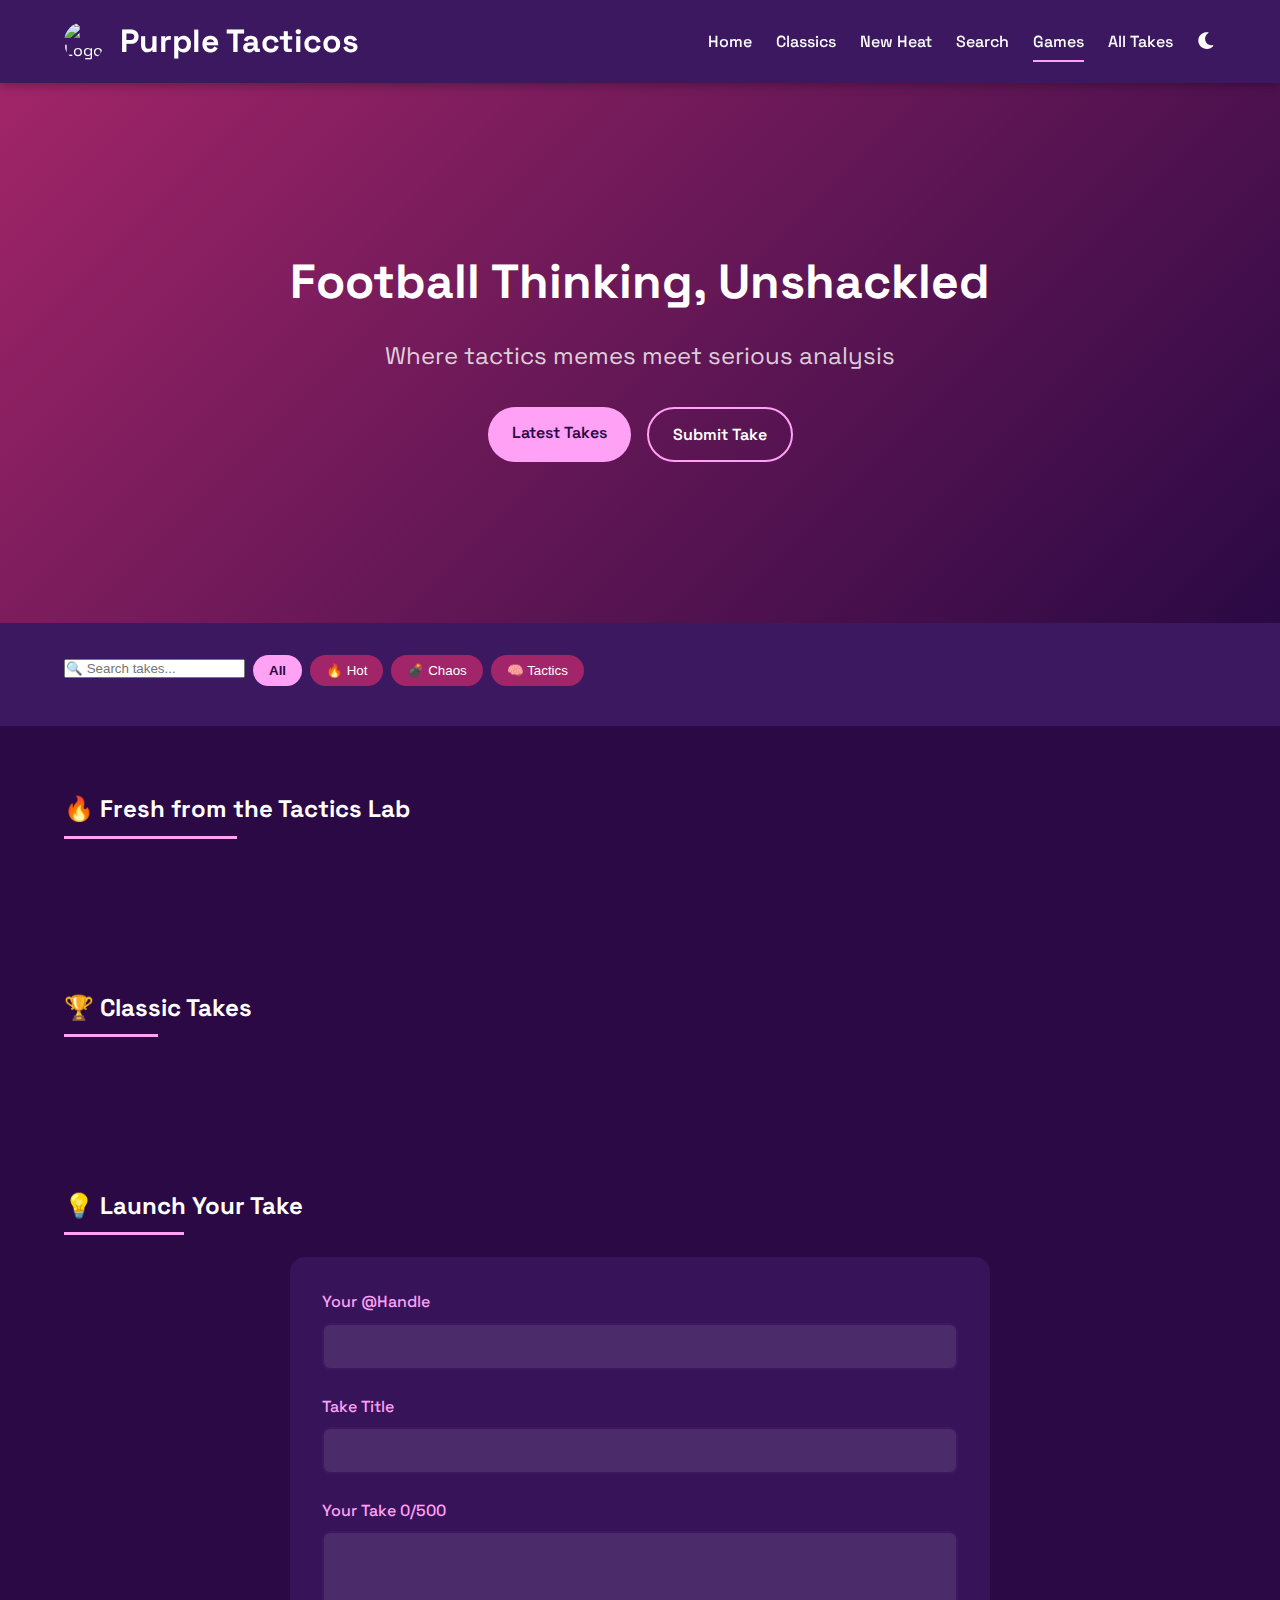
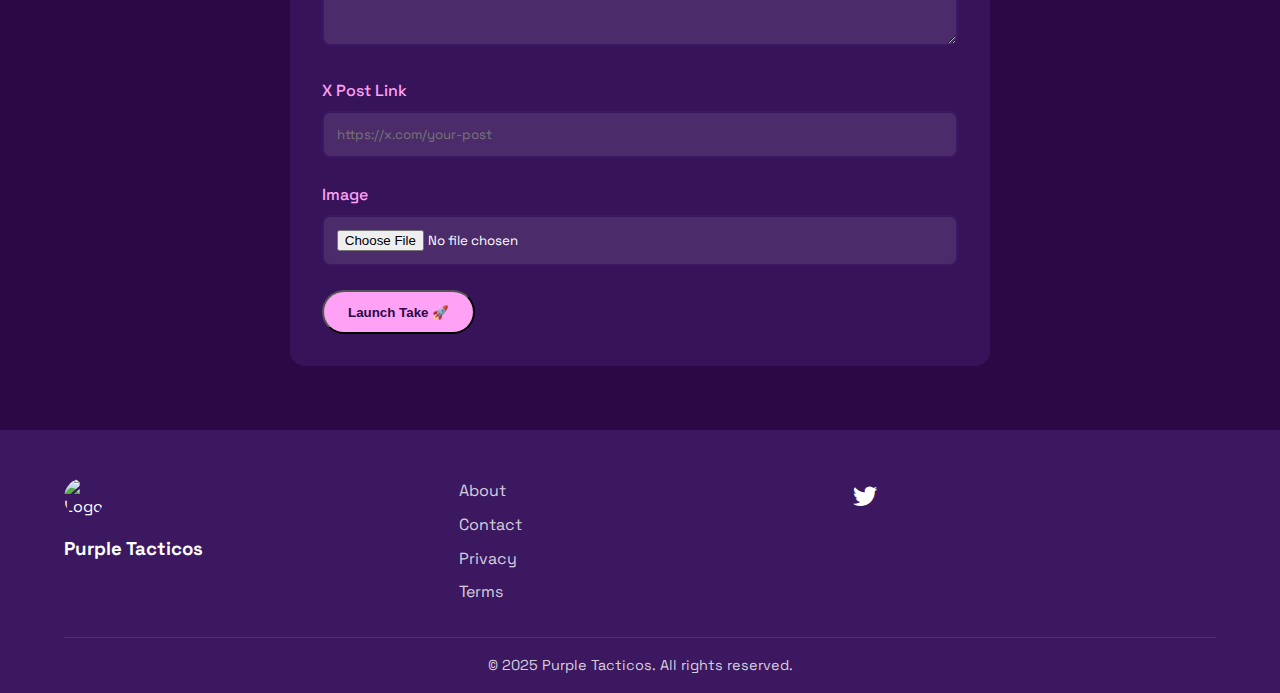
==== commit c8aeb383: "Update index.html" ====
--- a/index.html
+++ b/index.html
@@ -23,12 +23,13 @@
                 <h1>Purple Tacticos</h1>
             </div>
             <div class="nav-links">
-                <a href="#" class="active">Home</a>
-                <a href="#old-articles">Classics</a>
-                <a href="#new-heat">New Heat</a>
-                <a href="search.html">Search</a>
-                <a href="#submit-take">Submit</a>
-                <a href="all-takes.html">All Takes</a>
+               <!-- Find the nav-links div and REPLACE existing links with: -->
+<a href="index.html">Home</a>
+<a href="index.html#old-articles">Classics</a>
+<a href="index.html#new-heat">New Heat</a>
+<a href="search.html">Search</a>
+<a href="games.html" class="active">Games</a> <!-- Add this line -->
+<a href="all-takes.html">All Takes</a>
                 <button id="darkModeToggle" aria-label="Toggle Dark Mode">
                     <i class="fas fa-moon"></i>
                 </button>
--- a/styles/main.css
+++ b/styles/main.css
@@ -25,7 +25,6 @@
     line-height: 1.6;
 }
 
-/* Header Styles */
 .nav-bar {
     display: flex;
     justify-content: space-between;
@@ -51,11 +50,6 @@
     object-fit: cover;
 }
 
-.brand h1 {
-    font-size: 1.5rem;
-    font-weight: 700;
-}
-
 .nav-links {
     display: flex;
     align-items: center;
@@ -95,7 +89,6 @@
     font-size: 1.2rem;
 }
 
-/* Hero Section */
 .hero {
     height: 60vh;
     background: linear-gradient(135deg, var(--purple-accent) 0%, var(--purple-dark) 100%);
@@ -123,7 +116,6 @@
     gap: 1rem;
 }
 
-/* Buttons */
 .btn {
     padding: 0.8rem 1.5rem;
     border-radius: 30px;
@@ -149,7 +141,6 @@
     box-shadow: 0 5px 15px rgba(0, 0, 0, 0.3);
 }
 
-/* Sections */
 .section-container {
     padding: 4rem 5%;
 }
@@ -170,7 +161,6 @@
     background: var(--neon-pink);
 }
 
-/* Filters */
 .filters {
     padding: 2rem 5%;
     background: var(--purple-medium);
@@ -200,7 +190,6 @@
     font-weight: bold;
 }
 
-/* Article Grid */
 .article-grid {
     display: grid;
     grid-template-columns: repeat(auto-fill, minmax(300px, 1fr));
@@ -248,7 +237,6 @@
     color: var(--text-secondary);
 }
 
-/* Voting System */
 .vote-container {
     display: flex;
     gap: 1rem;
@@ -310,7 +298,6 @@
     opacity: 0.8;
 }
 
-/* Comment System */
 .comments-section {
     margin-top: 1.5rem;
     border-top: 1px solid rgba(255,255,255,0.1);
@@ -410,7 +397,67 @@
     font-size: 0.95rem;
 }
 
-/* Footer */
+.take-form {
+    background: var(--card-bg);
+    padding: 2rem;
+    border-radius: 15px;
+    max-width: 700px;
+    margin: 0 auto;
+}
+
+.form-group {
+    margin-bottom: 1.5rem;
+}
+
+.form-group label {
+    display: block;
+    margin-bottom: 0.5rem;
+    font-weight: 500;
+    color: var(--neon-pink);
+}
+
+.form-group input,
+.form-group textarea {
+    width: 100%;
+    padding: 0.8rem;
+    border-radius: 8px;
+    border: 2px solid var(--purple-medium);
+    background: rgba(255, 255, 255, 0.1);
+    color: var(--text-primary);
+    font-family: var(--font-main);
+}
+
+.form-group input:focus,
+.form-group textarea:focus {
+    outline: none;
+    border-color: var(--neon-pink);
+}
+
+.image-preview-container {
+    margin-top: 1rem;
+    position: relative;
+}
+
+.image-preview {
+    max-width: 100%;
+    border-radius: 8px;
+    border: 2px dashed var(--neon-pink);
+}
+
+.remove-image {
+    position: absolute;
+    top: 10px;
+    right: 10px;
+    background: var(--neon-pink);
+    color: var(--purple-dark);
+    border: none;
+    border-radius: 50%;
+    width: 24px;
+    height: 24px;
+    cursor: pointer;
+    font-weight: bold;
+}
+
 footer {
     background: var(--purple-medium);
     padding: 3rem 5% 1rem;
@@ -470,7 +517,50 @@
     font-size: 0.9rem;
 }
 
-/* Light Mode */
+.empty-state {
+    text-align: center;
+    padding: 2rem;
+    color: var(--text-secondary);
+    font-style: italic;
+    display: none;
+}
+
+#toast {
+    position: fixed;
+    bottom: 20px;
+    left: 50%;
+    transform: translateX(-50%);
+    background: var(--neon-pink);
+    color: var(--purple-dark);
+    padding: 1rem 2rem;
+    border-radius: 30px;
+    font-weight: 600;
+    box-shadow: 0 5px 15px rgba(0,0,0,0.3);
+    opacity: 0;
+    transition: opacity 0.3s ease;
+    z-index: 1000;
+}
+
+#toast.toast-hidden {
+    opacity: 0;
+    pointer-events: none;
+}
+
+.loading-spinner {
+    display: none;
+    width: 40px;
+    height: 40px;
+    border: 4px solid var(--neon-pink);
+    border-top-color: transparent;
+    border-radius: 50%;
+    animation: spin 1s linear infinite;
+    margin: 2rem auto;
+}
+
+@keyframes spin {
+    to { transform: rotate(360deg); }
+}
+
 body.light-mode {
     --purple-dark: #f0e6fa;
     --purple-medium: #dac3f8;
@@ -480,22 +570,21 @@
     --text-secondary: rgba(42, 9, 68, 0.8);
     --card-bg: rgba(218, 195, 248, 0.8);
     --comment-bg: rgba(218, 195, 248, 0.4);
-    
-    .comment {
-        border: 1px solid var(--purple-medium);
-    }
-    
-    .comment-form input {
-        background: rgba(255,255,255,0.7);
-        color: var(--purple-dark);
-    }
-    
-    .meter {
-        box-shadow: inset 0 2px 5px rgba(0,0,0,0.1);
-    }
-}
-
-/* Mobile Responsive */
+}
+
+body.light-mode .comment {
+    border: 1px solid var(--purple-medium);
+}
+
+body.light-mode .comment-form input {
+    background: rgba(255,255,255,0.7);
+    color: var(--purple-dark);
+}
+
+body.light-mode .meter {
+    box-shadow: inset 0 2px 5px rgba(0,0,0,0.1);
+}
+
 @media (max-width: 768px) {
     .nav-bar {
         flex-direction: column;
@@ -535,4 +624,123 @@
     .comments-container {
         max-height: 200px;
     }
-}
+
+    /* ========= GAMES PAGE ========= */
+.game-grid {
+    display: grid;
+    grid-template-columns: repeat(auto-fit, minmax(280px, 1fr));
+    gap: 2rem;
+    margin-top: 2rem;
+}
+
+.game-card {
+    background: var(--card-bg);
+    border-radius: 15px;
+    overflow: hidden;
+    transition: var(--transition);
+    position: relative;
+}
+
+.game-preview {
+    height: 200px;
+    background-size: cover;
+    background-position: center;
+    position: relative;
+}
+
+.game-overlay {
+    position: absolute;
+    top: 0;
+    left: 0;
+    right: 0;
+    bottom: 0;
+    background: rgba(42, 9, 68, 0.8);
+    display: flex;
+    align-items: center;
+    justify-content: center;
+    opacity: 0;
+    transition: var(--transition);
+}
+
+.game-card:hover .game-overlay {
+    opacity: 1;
+}
+
+.game-card h3 {
+    padding: 1rem 1.5rem 0;
+    font-size: 1.4rem;
+}
+
+.game-card p {
+    padding: 0 1.5rem 1rem;
+    color: var(--text-secondary);
+}
+
+.game-stats {
+    display: flex;
+    justify-content: space-between;
+    padding: 0 1.5rem 1.5rem;
+    font-size: 0.9rem;
+    color: var(--neon-pink);
+}
+
+.game-stats i {
+    margin-right: 0.3rem;
+}
+
+/* Game Modal */
+.game-modal {
+    display: none;
+    position: fixed;
+    top: 0;
+    left: 0;
+    width: 100%;
+    height: 100%;
+    background: rgba(0,0,0,0.8);
+    z-index: 2000;
+}
+
+.modal-content {
+    position: relative;
+    top: 50%;
+    left: 50%;
+    transform: translate(-50%, -50%);
+    width: 90%;
+    max-width: 800px;
+    background: var(--purple-dark);
+    border-radius: 15px;
+    padding: 20px;
+}
+
+.close-modal {
+    position: absolute;
+    top: 15px;
+    right: 25px;
+    color: var(--text-primary);
+    font-size: 40px;
+    cursor: pointer;
+    transition: var(--transition);
+}
+
+.close-modal:hover {
+    color: var(--neon-pink);
+}
+
+#gameFrame {
+    width: 100%;
+    height: 600px;
+    border: none;
+    border-radius: 10px;
+    margin-top: 1rem;
+}
+
+@media (max-width: 768px) {
+    #gameFrame {
+        height: 400px;
+    }
+    
+    .modal-content {
+        padding: 10px;
+    }
+}
+}
